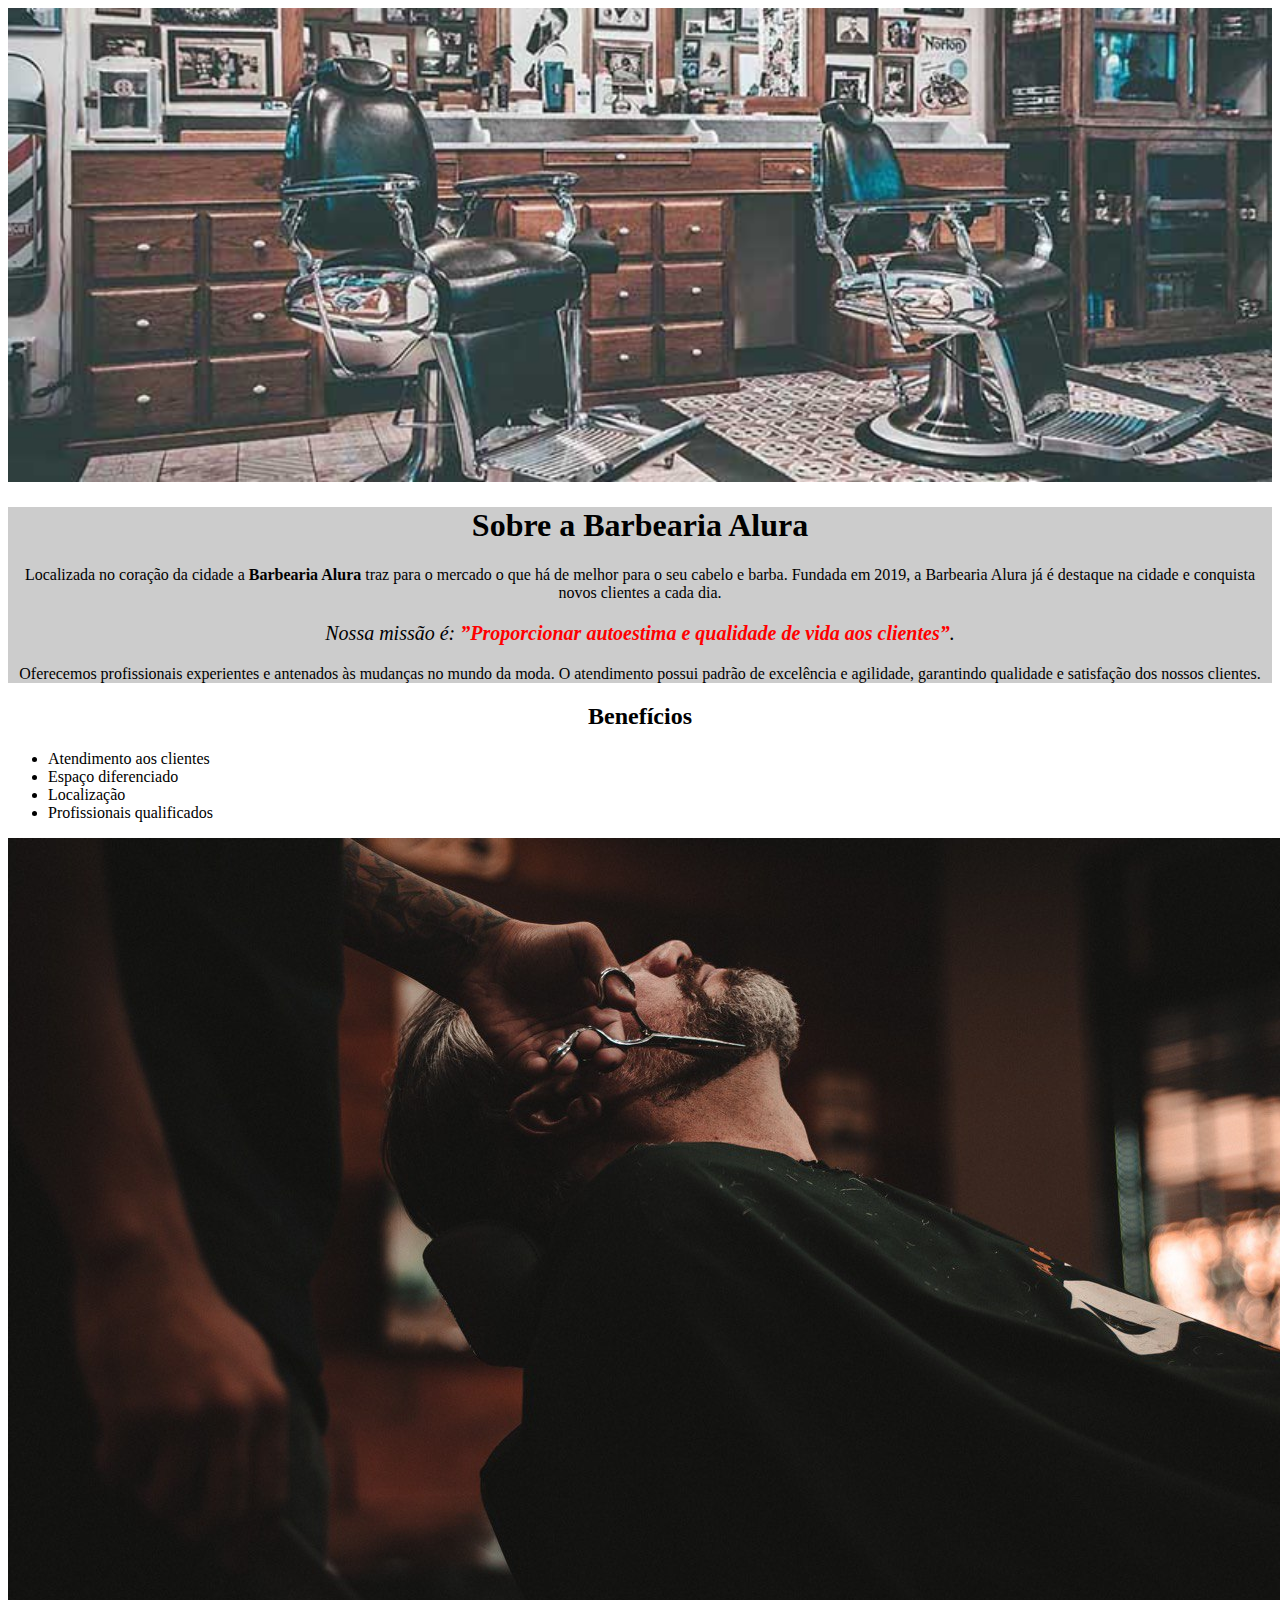
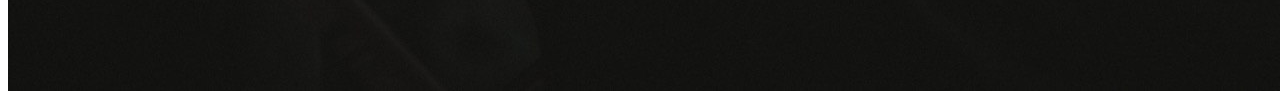
==== index.html @ ca6318a7 "Update index.html" ====
<!DOCTYPE html>
<html lang=”pt-br”>
<head>
<meta charset="UTF-8">
<title>Barbearia Alura</title>
<link rel="stylesheet" href="style.css">
</head>
<body>
<img id="banner" src="banner.jpg">
<div class="principal">
<h1>Sobre a Barbearia Alura</h1>
<p>Localizada no coração da cidade a <strong>Barbearia Alura</strong> traz para o mercado o que há de melhor para o seu cabelo e barba. Fundada em 2019, a Barbearia Alura já é destaque na cidade e conquista novos clientes a cada dia.</p>
<p id="missao"><em>Nossa missão é: <strong>”Proporcionar autoestima e qualidade de vida aos clientes”</strong>.</em></p>
<p>Oferecemos profissionais experientes e antenados às mudanças no mundo da moda. O atendimento possui padrão de excelência e agilidade, garantindo qualidade e satisfação dos nossos clientes.</p>
</div class="principal">
<div class="benefícios">  
<h2>Benefícios</h2>
<ul>
<li class=”itens”>Atendimento aos clientes</li>
<li class=”itens”>Espaço diferenciado</li>
<li class=”itens”>Localização</li>
<li class=”itens”>Profissionais qualificados</li>
</ul>
</div class="benefícios">
<img src="beneficios.jpg">
</body>
</html>
---- style.css ----
body {
}

#banner {
     width: 100%;
}

.principal {
     background: #cccccc;
}

h1 {
    text-align: center;
    }

p {
    text-align: center;
    background: #CCCCCC;
}

#missao {
        font-size: 20px;
        }

em strong {
    color: #FF0000;
    }

h2 {
text-align: center;
}

.benefícios {
background: #FFFFFF;
}

.itens {
font-style: italic;
}
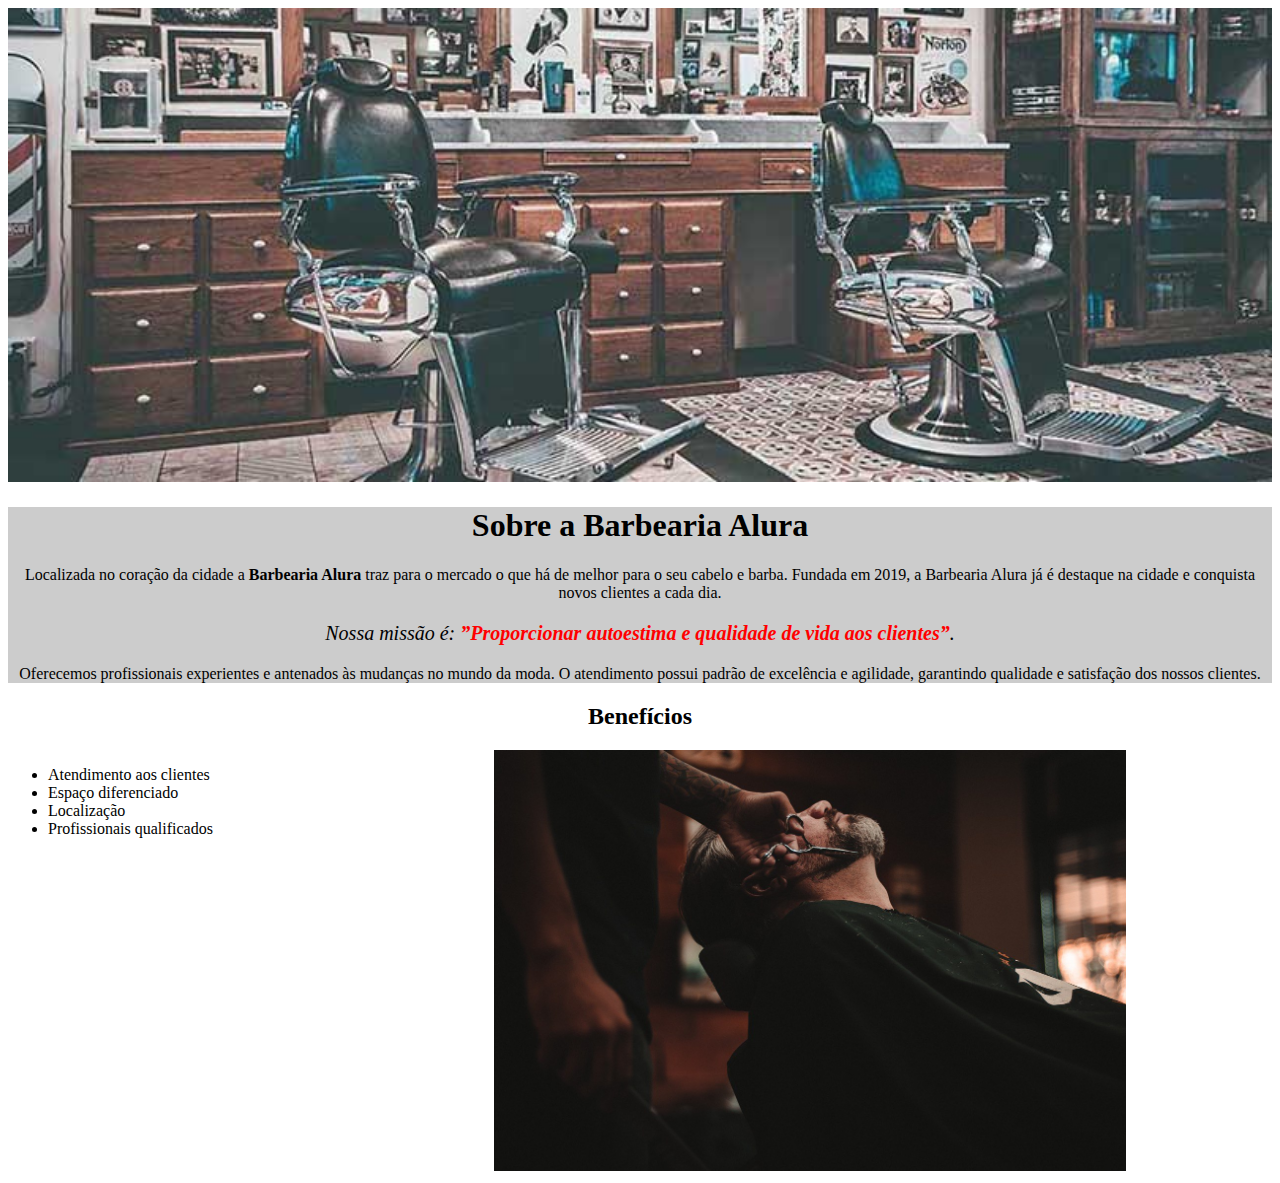
==== commit 68d3191b: "Update index.html" ====
--- a/index.html
+++ b/index.html
@@ -21,7 +21,7 @@
 <li class=”itens”>Localização</li>
 <li class=”itens”>Profissionais qualificados</li>
 </ul>
+<img src="beneficios.jpg" class="imagembeneficios">
 </div class="benefícios">
-<img src="beneficios.jpg">
 </body>
 </html>
--- a/style.css
+++ b/style.css
@@ -37,3 +37,14 @@
 .itens {
 font-style: italic;
 }
+
+.imagembeneficios {
+width: 50%;
+}
+
+ul {
+    display: inline-block;
+    vertical-align: top;
+    width: 20%;
+    margin-right: 15%;
+    }
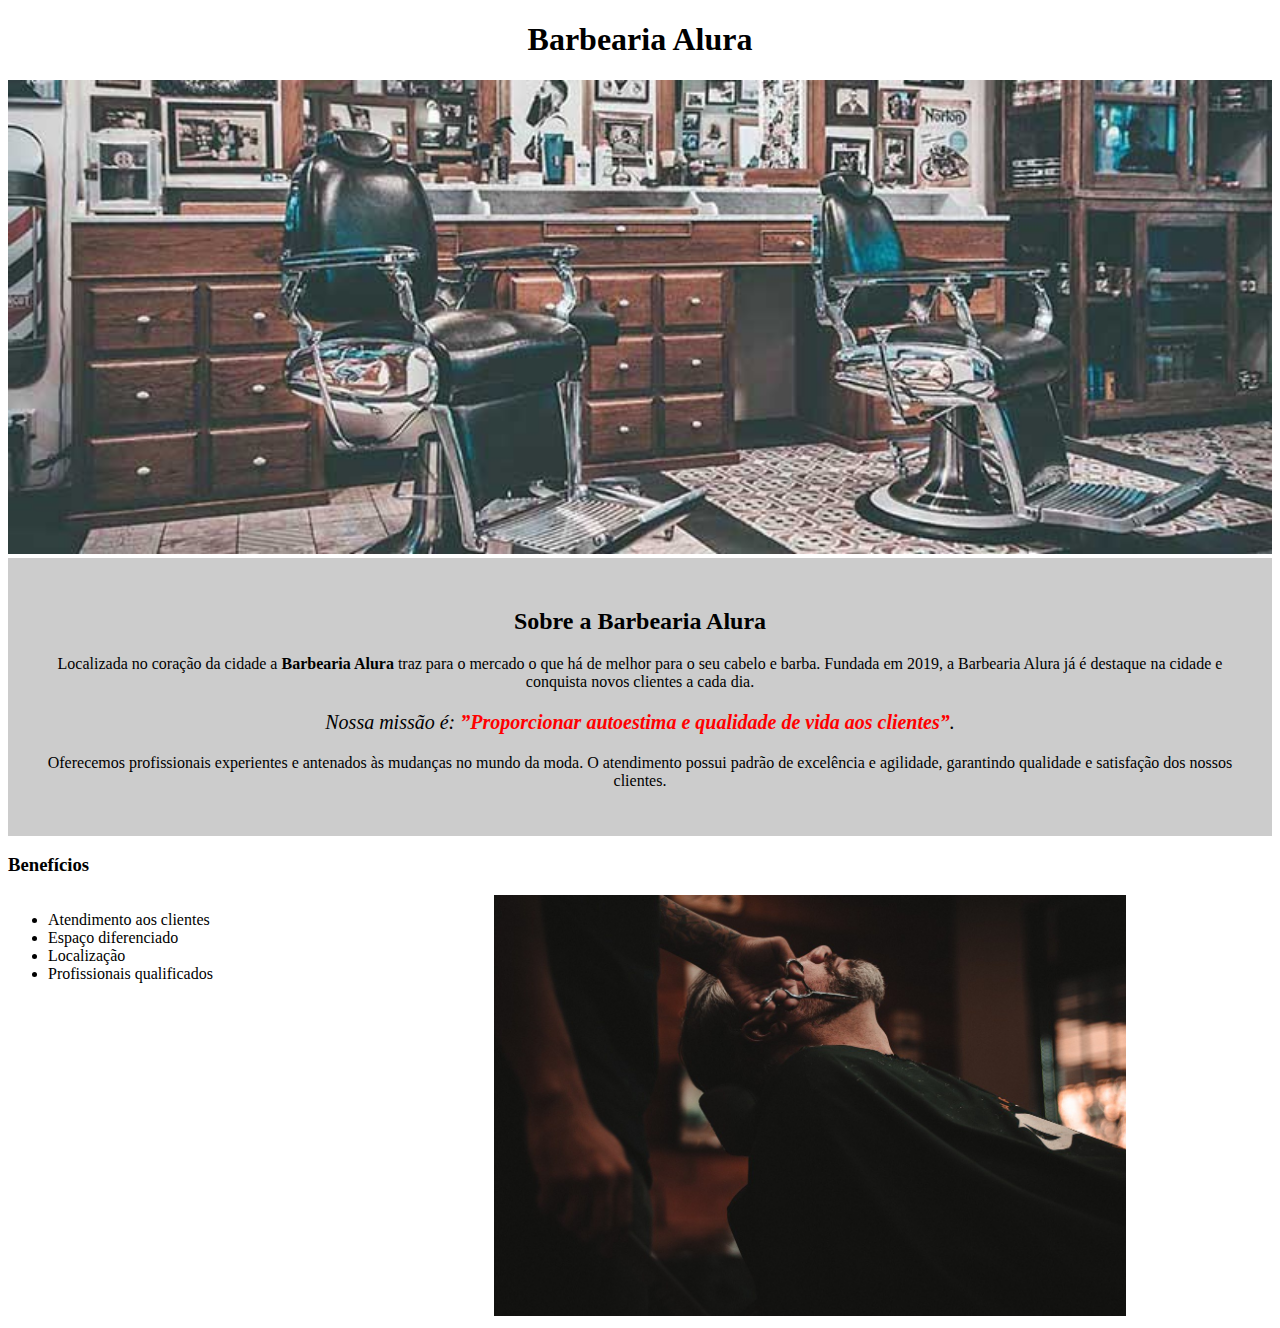
==== commit eea2bc59: "Update index.html" ====
--- a/index.html
+++ b/index.html
@@ -6,15 +6,18 @@
 <link rel="stylesheet" href="style.css">
 </head>
 <body>
+  <header>
+    <h1>Barbearia Alura</h1>
+  </header>
 <img id="banner" src="banner.jpg">
 <div class="principal">
-<h1>Sobre a Barbearia Alura</h1>
+<h2 class=”titulo-centralizado”>Sobre a Barbearia Alura</h2>
 <p>Localizada no coração da cidade a <strong>Barbearia Alura</strong> traz para o mercado o que há de melhor para o seu cabelo e barba. Fundada em 2019, a Barbearia Alura já é destaque na cidade e conquista novos clientes a cada dia.</p>
 <p id="missao"><em>Nossa missão é: <strong>”Proporcionar autoestima e qualidade de vida aos clientes”</strong>.</em></p>
 <p>Oferecemos profissionais experientes e antenados às mudanças no mundo da moda. O atendimento possui padrão de excelência e agilidade, garantindo qualidade e satisfação dos nossos clientes.</p>
 </div class="principal">
 <div class="benefícios">  
-<h2>Benefícios</h2>
+<h3 class=”titulo-centralizado”>Benefícios</h3>
 <ul>
 <li class=”itens”>Atendimento aos clientes</li>
 <li class=”itens”>Espaço diferenciado</li>
--- a/style.css
+++ b/style.css
@@ -6,7 +6,8 @@
 }
 
 .principal {
-     background: #cccccc;
+background: #CCCCCC;
+padding: 30px;
 }
 
 h1 {
@@ -30,8 +31,9 @@
 text-align: center;
 }
 
-.benefícios {
+.beneficios {
 background: #FFFFFF;
+padding: 20px;
 }
 
 .itens {
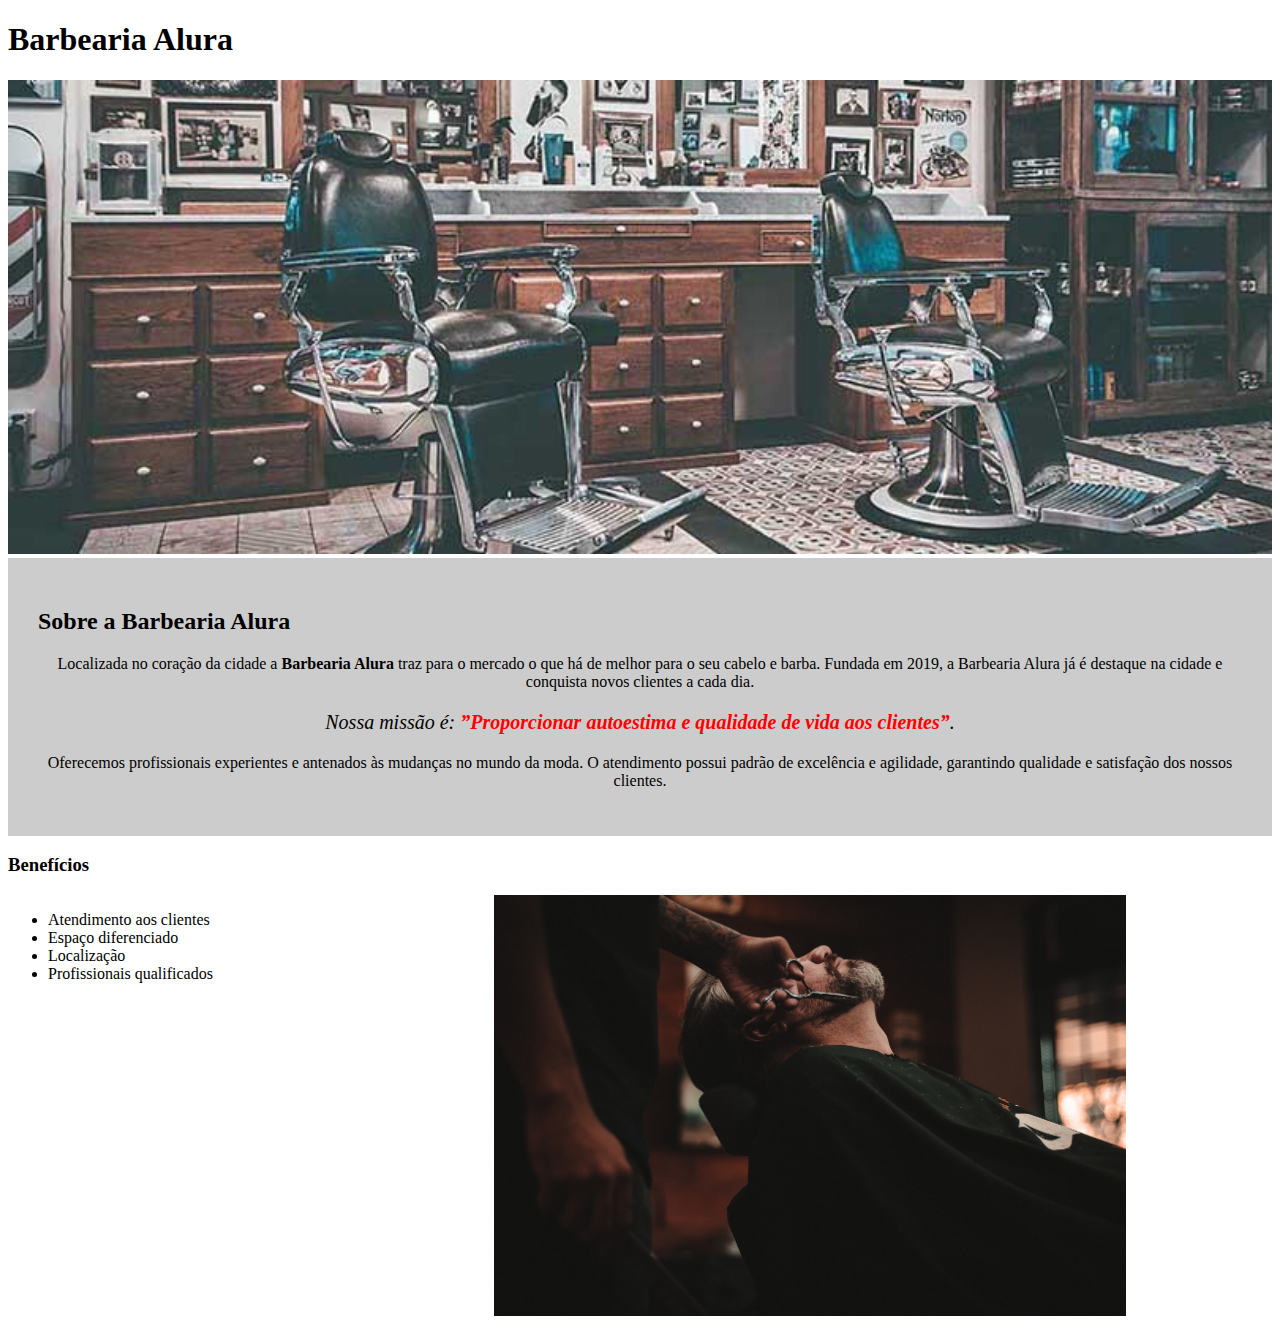
==== commit 876aa9cb: "Update index.html" ====
--- a/index.html
+++ b/index.html
@@ -7,7 +7,7 @@
 </head>
 <body>
   <header>
-    <h1>Barbearia Alura</h1>
+    <h1 class=”titulo-principal”>Barbearia Alura</h1>
   </header>
 <img id="banner" src="banner.jpg">
 <div class="principal">
--- a/style.css
+++ b/style.css
@@ -9,10 +9,6 @@
 background: #CCCCCC;
 padding: 30px;
 }
-
-h1 {
-    text-align: center;
-    }
 
 p {
     text-align: center;
@@ -26,10 +22,6 @@
 em strong {
     color: #FF0000;
     }
-
-h2 {
-text-align: center;
-}
 
 .beneficios {
 background: #FFFFFF;
@@ -50,3 +42,7 @@
     width: 20%;
     margin-right: 15%;
     }
+
+.titulo-centralizado {
+text-align: center;
+}
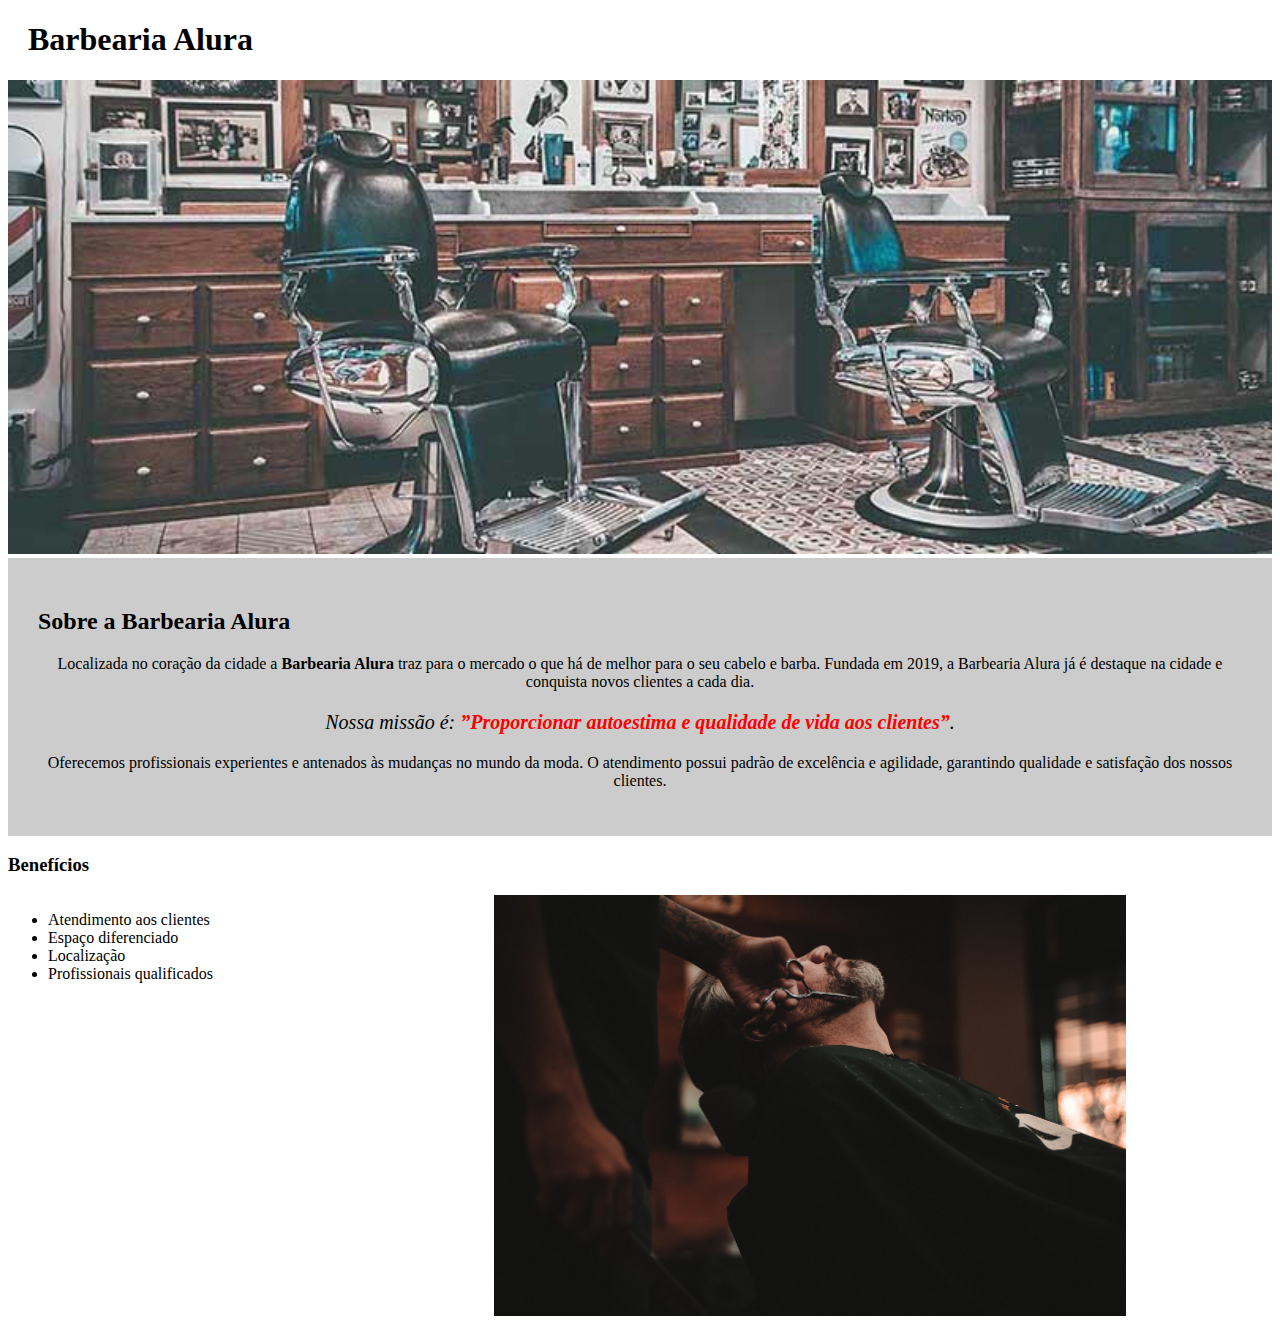
==== commit e8a0b656: "Update index.html" ====
--- a/index.html
+++ b/index.html
@@ -4,10 +4,12 @@
 <meta charset="UTF-8">
 <title>Barbearia Alura</title>
 <link rel="stylesheet" href="style.css">
+  <link rel="stylesheet” href="Produtos.html">
+</head>
 </head>
 <body>
   <header>
-    <h1 class=”titulo-principal”>Barbearia Alura</h1>
+    <h1 class="titulo-principal">Barbearia Alura</h1>
   </header>
 <img id="banner" src="banner.jpg">
 <div class="principal">
--- a/style.css
+++ b/style.css
@@ -46,3 +46,7 @@
 .titulo-centralizado {
 text-align: center;
 }
+
+.titulo-principal {
+padding-left: 20px;
+}
